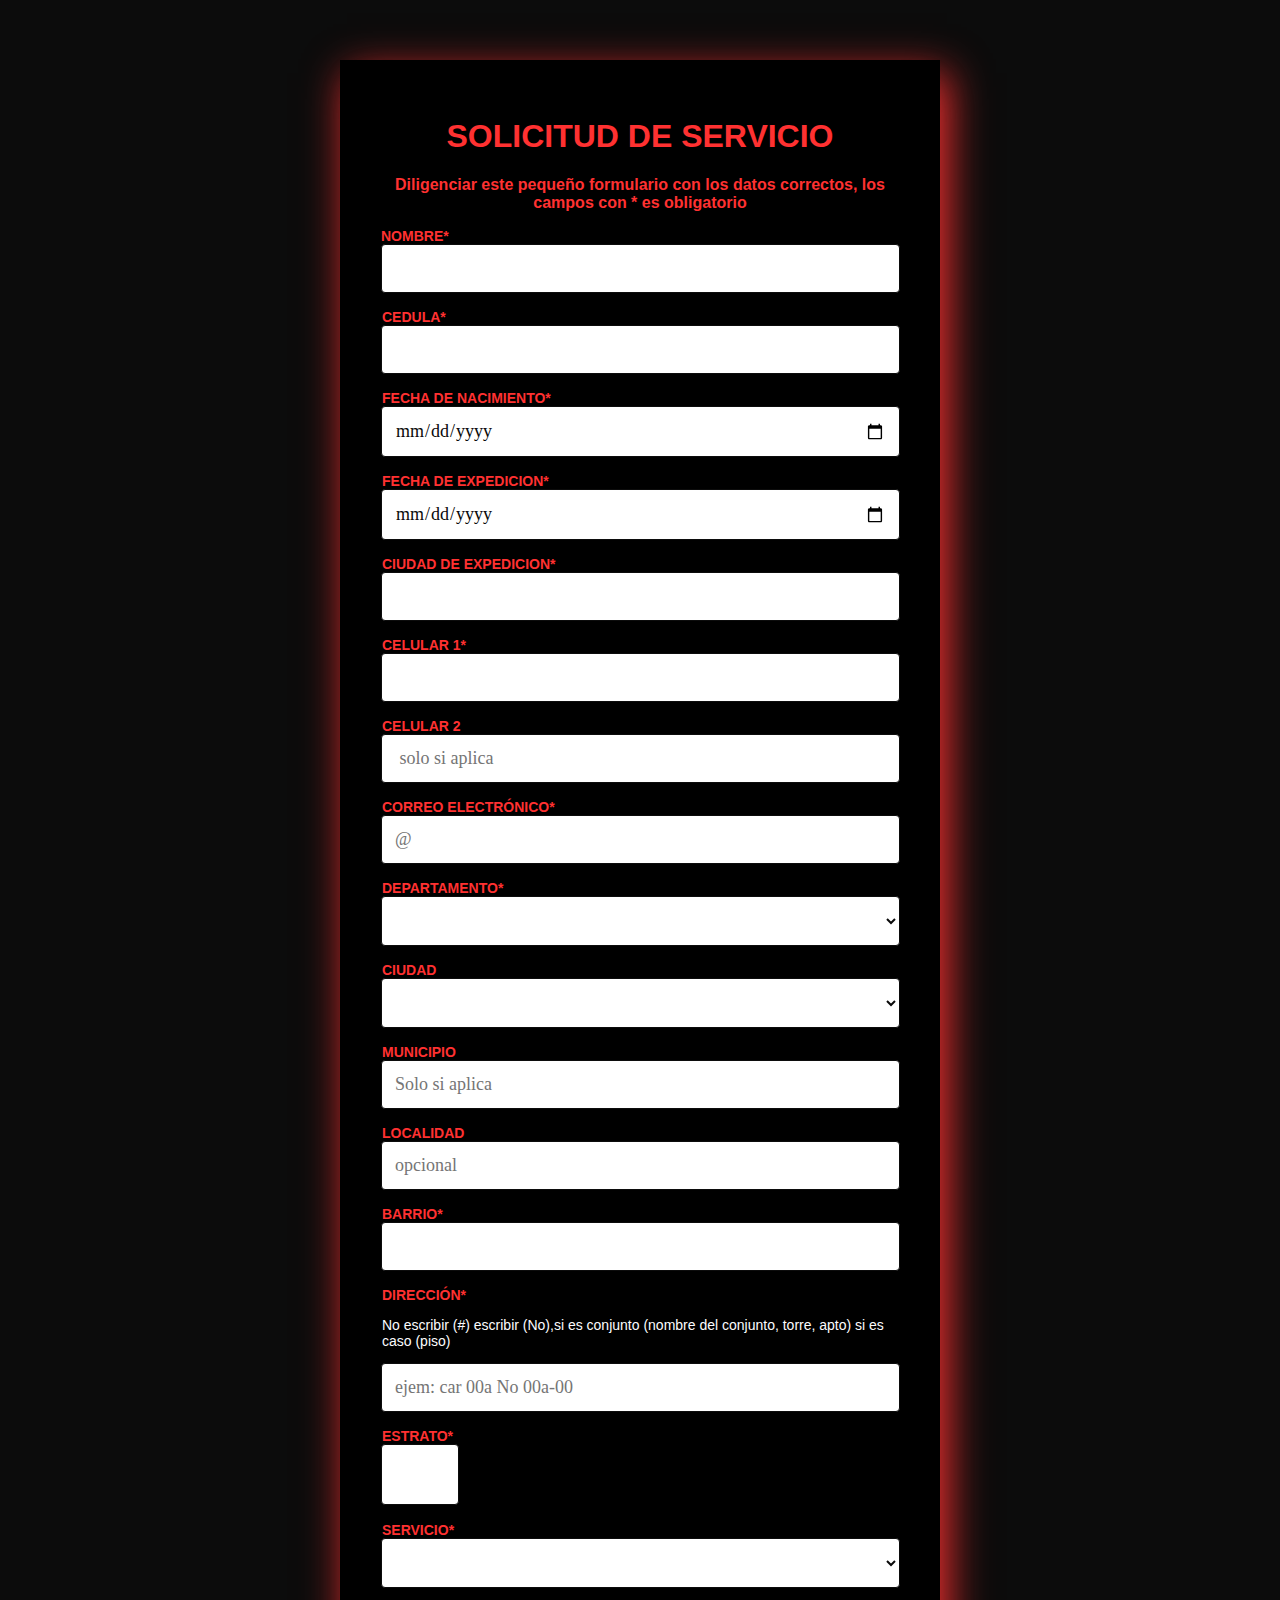
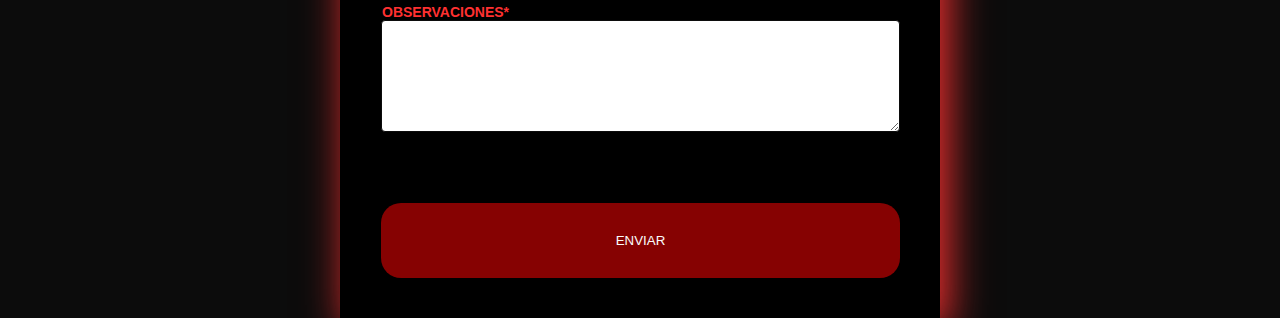
==== index.html @ 37446087 "6" ====
<!DOCTYPE html>
<html lang="es">
  <head>
    <meta charset="UTF-8" />
    <meta name="viewport" content="width=device-width, initial-scale=1.0, maximum-scale=1.0" />
    <meta http-equiv="X-UA-Compatible" content="ie=edge" />
    <title>FORMULARIO</title>
    <script src="https://kit.fontawesome.com/b0e6ca1384.js" crossorigin="anonymous"></script>
    <link rel="stylesheet" href="css/estilos.css" />
    <link rel="stylesheet" href="css/samples.css">
  <link rel="stylesheet" href="css/index.css">

  </head>
  <body>
    <form action="" class="formulario" method="post" enctype="multipart/form-data">
     
     
      <div class="imagen">
        <img src="Stream.png" alt="" width="500px"/>
      </div>
   

    <h1 class="formulario__titulo">SOLICITUD DE SERVICIO</h1>
      <p class="formulario__parrafo">
       <strong> Diligenciar este pequeño formulario con los datos correctos, los campos con * es obligatorio</strong>
      </p>

     
   
      <label for="nombre" class="formulario__label"><strong>NOMBRE*</strong><label>
      <input id="cliente" type="text"  class="formulario__input" required=""/>
      
      <label for="cedula" class="formulario__label"><strong>CEDULA*</strong></label>
      <input id="cedula" type="text" class="formulario__input" required="" placeholder="" maxlength="10"/>

      <label for="fn" class="formulario__label"><strong>FECHA DE NACIMIENTO*</strong></label>
      <input id="fn" type="date" class="formulario__input" required="" placeholder="" maxlength="10"/>

      <label for="fe" class="formulario__label"><strong>FECHA DE EXPEDICION*</strong></label>
      <input id="fe" type="date" class="formulario__input" required="" placeholder="" maxlength="10"/>

      <label for="ce" class="formulario__label"><strong>CIUDAD DE EXPEDICION*</strong></label>
      <input id="ce" type="text" class="formulario__input" required="" placeholder="" maxlength="10"/>

      
      <label for="celularuno" class="formulario__label"><strong>CELULAR 1*</strong></label>
      <input id="celularuno" type="text" class="formulario__input" required="" placeholder="" maxlength="10"/>

      <label for="celulardos" class="formulario__label"><strong>CELULAR 2</strong></label>
      <input id="celulardos" type="text" class="formulario__input" placeholder=" solo si aplica" maxlength="10"/>


      <label for="email" class="formulario__label"><strong>CORREO ELECTRÓNICO*</strong></label>
      <input id="email" type="email"class="formulario__input" required="" placeholder="@"/>

      
      <label for="departaento" class="formulario__label"><strong>DEPARTAMENTO*</strong></label>
      <select id="departamento" name="departamento" class="formulario__input" required="">
        <option value=""></option>
        <option value="Amazonas">Amazonas</option>
        <option value="Antioquia">Antioquia</option>
        <option value="Arauca">Arauca</option>
        <option value="Atlántico">Atlántico</option>
        <option value="Distrito capital">Distrito capital</option>
        <option value="Bolivar">Bolívar</option>
        <option value="Boyacá">Boyacá</option>
        <option value="Caldas">Caldas</option>
        <option value="Caquetá">Caquetá</option>
        <option value="Casanare">Casanare</option>
        <option value="Cauca">Cauca</option>
        <option value="Cesar">Cesar</option>
        <option value="Choco">Chocó</option>
        <option value="Cordoba">Córdoba</option>
        <option value="Cundinamarca">Cundinamarca</option>
        <option value="Guainía">Guainía</option>
        <option value="Guaviare">Guaviare</option>
        <option value="Huila">Huila</option>
        <option value="La_Guajira">La Guajira</option>
        <option value="Magdalena">Magdalena</option>
        <option value="Meta">Meta</option>
        <option value="Nariño">Nariño</option>
        <option value="Norte_Santander">Norte de Santander</option>
        <option value="Putumayo">Putumayo</option>
        <option value="Quindío">Quindío</option>
        <option value="Risaralda">Risaralda</option>
        <option value="Santander">Santander</option>
        <option value="Sucre">Sucre</option>
        <option value="Tolima">Tolima</option>
        <option value="Valle_Cauca">Valle del Cauca</option>
      </select>
   
      <label for="ciudad" class="formulario__label"><strong>CIUDAD</strong></label>
      <select id="ciudad" name="ciudad" class="formulario__input">
        <option value=""></option>
        <option value="Leticia">Leticia</option>
        <option value="Medellin">Medellin</option>
        <option value="Arauca">Arauca</option>
        <option value="Barranquilla">Barranquilla</option>
        <option value="Bogota D.C.">Bogota D.C.</option>
        <option value="Cartagena">Cartagena</option>
        <option value="Tunja">Tunja</option>
        <option value="Manizales">Manizales</option>
        <option value="Florencia">Florencia</option>
        <option value="Yopal">Yopal</option>
        <option value="Popayan">Popayan</option>
        <option value="Valledupar">Valledupar</option>
        <option value="Quibdo">Quibdo</option>
        <option value="Montería">Montería</option>
        <option value="Inirida">Inirida</option>
        <option value="San Jose del Guaviare">San Jose del Guaviare</option>
        <option value="Neiva">Neiva</option>
        <option value="Riohacha">Riohacha</option>
        <option value="Santa Marta">Santa Marta</option>
        <option value="Vilavicencio">Vilavicencio</option>
        <option value="Pasto">Pasto</option>
        <option value="Cucuta">Cucuta</option>
        <option value="Mocoa">Mocoa</option>
        <option value="Armenia">Armenia</option>
        <option value="Pererira">Pererira</option>
        <option value="Bucaramanga">Bucaramanga</option>
        <option value="Sincelejo">Sincelejo</option>
        <option value="Ibague">Ibague</option>
        <option value="Cali">Cali</option>
       
      </select>
      
      <label for="municipio" class="formulario__label"><strong>MUNICIPIO</strong></label>
      <input id="municipio" type="text" class="formulario__input" placeholder="Solo si aplica"/>
     

      <label for="localidad" class="formulario__label"><strong>LOCALIDAD</strong></label>
      <input id="localidad" type="text" class="formulario__input" placeholder="opcional"/>


      <label for="barrio" class="formulario__label"><strong>BARRIO*</strong></label>
      <input id="barrio" type="text" class="formulario__input" required=""/>
      
      <label for="dirección" class="formulario__label"><strong>DIRECCIÓN*</strong><p style="color: rgb(252, 252, 254);">No escribir (#) escribir (No),si es conjunto (nombre del conjunto, torre, apto) si es caso (piso)</p></label>
      <input id="dirección" type="text" class="formulario__input" required="" pattern="[a-zA-Z0-9_.+-#]+" placeholder="ejem: car 00a No 00a-00"/>
 
      <label for="código" class="formulario__label"><strong>ESTRATO*</strong></label>
      <input id="código" type="number" class="caja" required=""/>
      <br>
      <br>
      <label for="servicio" class="formulario__label"><strong>SERVICIO*</strong></label>
      <select id="servicio" name="departamento" class="formulario__input" required="">
        <option value=""></option>
        <option value="📺Tv + 💻 Internet + 📞Telefonia">📺Tv + 💻 Internet + 📞Telefonia ➡️(300Megas $109.900)</option>
        <option value="📺Tv + 💻 Internet + 📞Telefonia">📺Tv + 💻 Internet + 📞Telefonia ➡️(200Megas $99.900)</option>
        <option value="📺Tv + 💻 Internet + 📞Telefonia">📺Tv + 💻 Internet + 📞Telefonia ➡️(150Megas $94.900)</option>
        <option value="💻Internet + 📞Telefonia">💻Internet + 📞Telefonia ➡️(300Megas $84.900)</option>
        
      </select>
      
      <label for="observaciones" class="formulario__label"><strong>OBSERVACIONES*</strong></label>
      <textarea class="formulario__input" name="textoArea" id="observaciones" cols="95" rows="4"></textarea>
      <div class="div_centrado borde fondo_deg" required="">
  
      <div id="respuesta"></div>
      <button data-swal-toast-template="#my-template" id="submit" class="formulario__submit" onclick="return validar(); call()" alert(TU PEDIDO HA SIDO ENVIADO)> ENVIAR</button>

      
    </form>
    <script src="https://cdn.jsdelivr.net/npm/sweetalert2@11"></script>
    <script src="js/sweeAlert.js"></script>
    <script src="js/form.js"></script>
    
  </body>
</html>
---- css/estilos.css ----
* {
  box-sizing: border-box;
}
body {
  margin: auto;
  font-family: sans-serif;
  background:#0c0c0c;
  background-size: 90vw 90vh;
  background-attachment: fixed;
  display: flex;

}
.formulario {
  width: 600px;
  max-width: 800px;
  margin: auto;
  margin-top: 60px;
  padding: 40px;
  box-shadow: 0 0 20px 1px rgb(243, 240, 240);
  position: relative;
  background: black;
  box-shadow: 7px 13px 40px #ff3131;
}

.imgLogo {
  width: 50px;
  height: 50px;
  border-radius: 100px;
  display: block;
  margin: auto;
  margin-top: 1em;
  margin-bottom: 1em;
  background: black;
  /*border: 1px solid rgba(109, 86, 10, 0.7);*/
}

.formulario__titulo,
.formulario__subtitulo,
.formulario__parrafo {
  text-align: center;
  margin-top: 0;
}
.formulario__titulo,
.formulario__subtitulo {
  color: #ff3131;
}
.formulario__parrafo {
  color: #ff3131;
}
.formulario__input,
.formulario__label {
  display: block;
  width: 100%;
  font-size: 1, 3em;
  color: rgb(10, 10, 10);

}
.formulario__input {
  width: 100%;
  background: white;
  padding: 13px;
  border-radius: 4px;
  margin-bottom: 16px;
  border: 1px solid #0c0c0c;
  font-family: 'calibri';
  font-size: 18px;
  padding-left: auto;
  
}
.formulario__input:focus {
  /*outline: 1px solid rgba(0,0,0,0.7);*/
  outline: none;
  box-shadow: 0px 0px 2px rgba(241, 239, 239, 0.7);
}
/*.formulario__input:focus + .formulario__label{
    margin-top: -120px;
}*/
.formulario__label {
  padding-left: 1px;
  /*position: absolute;*/
  /*margin-top: -78px;*/
  /*z-index: -20;*/
  color:  #ff3131;
  /*transition: all 0.2s;*/
  margin: 0;
  font-size: 14px;
}
.formulario__submit {
  background:   #860202;
  color: rgb(250, 250, 250);
  padding: 30px 20px;
  cursor: pointer;
  border: none;
  border-radius: 20px;
  display: block;
  width: 100%;
  font-size: 1, 3em;
  text-decoration: none;
  overflow: hidden;
  transition: 0.2s;
}
.formulario__submit:hover{
  background: #500101;
  box-shadow: 0 0 10px  #f52d2d, 0 0 40px  #f52d2d,0 0 80px   #f52d2d;
}

/*Centrar los campos del formulario (Los input y el boton de Enviar al WhatsApp, que tambien es un input)*/

.formulario__input,
.formulario__submit {
  margin-left: auto;
  margin-right: auto;
}

/*.fijar {
    margin-top: -120px;
} */

/* respuesta del formulario */
#respuesta {
  width: 100%;
  height: 50px;
  margin: 5px;
  padding: 5px;
}
#respuesta.fail {
  color: rgb(60, 0, 255);
}
#respuesta.send {
  color: rgb(64, 0, 128);
}
.formulario__label .observaciones {
  width: 100%;
    background: white;
    padding: 10px;
    border-radius: 4px;
    margin-bottom: 16px;
    border: 1px solid #24303c;
    font-family: 'calibri';
    font-size: 18px;

} 
.h1 {
  color: #8f0404;
}
.caja{
  width: 15%;
  background: white;
  padding: 19px;
  border-radius: 4px;
  margin-bottom: 1px;
  border: 1px solid #0c0c0c;
  font-family: 'calibri';
  font-size: 18px;
  padding-left: auto;
  color: black;
}
@media only screen and (max-width: 600px) {
  .container {
      width: 100%;
	} 
}
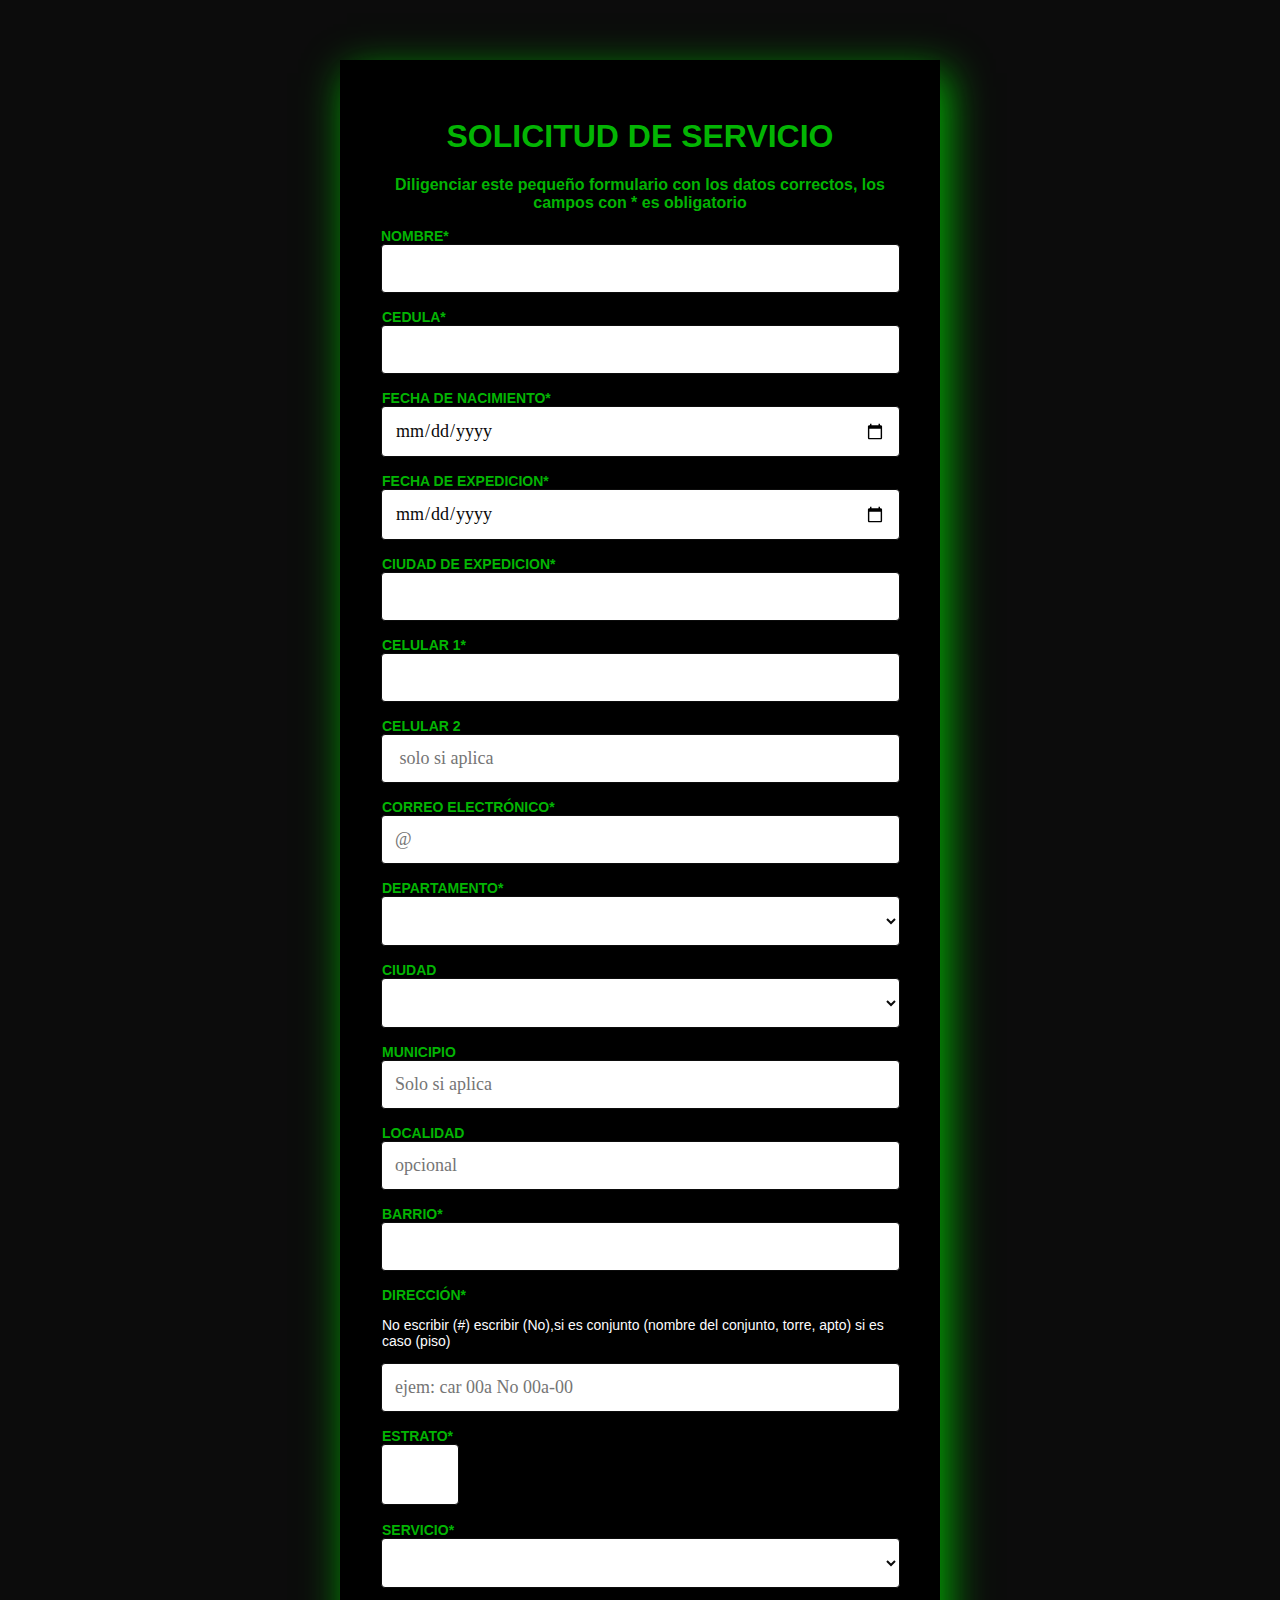
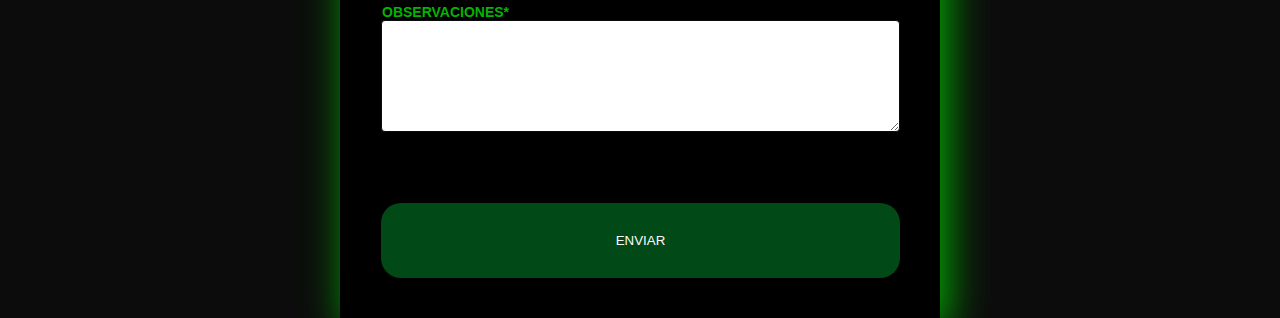
==== commit cc66fb90: "1" ====
--- a/index.html
+++ b/index.html
@@ -144,12 +144,65 @@
       <br>
       <label for="servicio" class="formulario__label"><strong>SERVICIO*</strong></label>
       <select id="servicio" name="departamento" class="formulario__input" required="">
+
         <option value=""></option>
-        <option value="📺Tv + 💻 Internet + 📞Telefonia">📺Tv + 💻 Internet + 📞Telefonia ➡️(300Megas $109.900)</option>
-        <option value="📺Tv + 💻 Internet + 📞Telefonia">📺Tv + 💻 Internet + 📞Telefonia ➡️(200Megas $99.900)</option>
-        <option value="📺Tv + 💻 Internet + 📞Telefonia">📺Tv + 💻 Internet + 📞Telefonia ➡️(150Megas $94.900)</option>
-        <option value="💻Internet + 📞Telefonia">💻Internet + 📞Telefonia ➡️(300Megas $84.900)</option>
-        
+        <!-- estrato 1y2 -->
+        <option value="estrato 1y2" style="background-color: rgb(2, 131, 34); color: white; text-align: center;" >ESTRATO 1Y2</option>
+        <option value="📺Tv + 💻 Internet + 📞Telefonia ➡️(500 Megas + 100 con Movistar total $108.792)  Disney + Star ">📺Tv + 💻 Internet + 📞Telefonia ➡️(500 Megas + 100 con Movistar total $108.792)  Disney + Star </option>
+        <option value="📺Tv + 💻 Internet + 📞Telefonia ➡️(700 Megas + 100 con Movistar total Disney + Starplus o win $135.992)">📺Tv + 💻 Internet + 📞Telefonia ➡️(700 Megas + 100 con Movistar total Disney + Starplus o win $135.992)</option>
+        <option value="📺Tv + 💻 Internet + 📞Telefonia ➡️(900 Megas Disney + Star  $308.792">📺Tv + 💻 Internet + 📞Telefonia ➡️(900 Megas Disney + Star $308.792)</option>
+
+        <option value="💻Internet + 📞Telefonia (500 Megas + 100 con Movistar total Disney + Star $79.192)">💻Internet + 📞Telefonia ➡️(500 Megas + 100 con Movistar total Disney + Star $79.192)</option>
+        <option value="💻Internet + 📞Telefonia ➡️(700 Megas + 100 con Movistar total Disney + Starplus o win $96.782)">💻 Internet + 📞Telefonia ➡️(700 Megas + 100 con Movistar total Disney + Starplus o win $96.792)</option>
+        <option value="💻Internet + 📞Telefonia ➡️(900 MegasDisney + Star $207.192)">💻 Internet + 📞Telefonia ➡️(900 MegasDisney + Star $207.192)</option>
+
+        <option value="💻Internet ➡️ (500 Megas + 100 con Movistar total Disney + Star $447.995)">💻 Internet ➡️ (500 Megas + 100 con Movistar total Disney + Star $47.995)</option>
+        <option value="💻Internet ➡️ (700 Megas + 100 con Movistar total Disney + Starplus o win $58.995)">💻 Internet ➡️ (700 Megas + 100 con Movistar total Disney + Starplus o win $58.995)</option>
+        <option value="💻Internet ➡️ (900 Megas $164.493)">💻 Internet ➡️ (900 Megas $164.493)</option>
+
+        <option value="💻Internet Digital ➡️ (500 Megas + 100 con Movistar total Disney + Star $86.392)">💻Internet Digital ➡️ (500 Megas + 100 con Movistar total Disney + Star $86.392)</option>
+        <option value="💻Internet Digital ➡️ (700 Megas + 100 con Movistar total Disney + Starplus o win $103.992)">💻Internet Digital ➡️ (700 Megas + 100 con Movistar total Disney + Starplus o win $103.992)</option>
+
+        <option value="🖥️ Internet+ 📞Telefonía Digital ➡️ (500 Megas + 100 con Movistar total Disney + Star $93.592)">🖥️ Internet+ 📞Telefonía Digital ➡️ (500 Megas + 100 con Movistar total Disney + Star $93.592)</option>
+        <option value="🖥️ Internet+ 📞Telefonía Digital ➡️ (700 Megas + 100 con Movistar total Disney + Starplus o win $111.192)">🖥️ Internet+ 📞Telefonía Digital ➡️ (700 Megas + 100 con Movistar total Disney + Starplus o win $111.192)</option>
+        
+        
+        <!-- estrato 3 al 6 -->
+       
+
+        <option value="estrato 3 al 6" style="background-color: rgb(2, 131, 34); color: white; text-align: center;">ESTRATO 3 al 6</option>
+        <option value="📺Tv + 💻 Internet + 📞Telefonia ➡️(500 Megas + 100 con Movistar total 
+        Disney + Star $135.990)">📺Tv + 💻 Internet + 📞Telefonia ➡️(500 Megas + 100 con Movistar total 
+        Disney + Star $135.990)</option>
+        <option value="📺Tv + 💻 Internet + 📞Telefonia (900 Megas 
+        Disney + Star  $385.990">📺Tv + 💻 Internet + 📞Telefonia ➡️(900 Megas 
+        Disney + Star $385.990)</option>
+        <option value="📺Tv + 💻 Internet + 📞Telefonia ➡️(900 Megas 
+        Disney + Star  $385.990">📺Tv + 💻 Internet + 📞Telefonia ➡️(900 Megas 
+        Disney + Star $385.990)</option>
+
+        
+        <option value="💻Internet + 📞Telefonia➡️(500 Megas + 100 con Movistar total 
+        Disney + Star  $49.495)">💻Internet + 📞Telefonia ➡️ (500 Megas + 100 con Movistar total 
+        Disney + Star  $49.495) </option>
+        <option value="💻Internet + 📞Telefonia ➡️ (700 Megas + 100 con Movistar total 
+        Disney + Starplus o win $60.495)">💻Internet + 📞Telefonia ➡️ (700 Megas + 100 con Movistar total 
+        Disney + Starplus o win $60.495) </option>
+        <option value="💻Internet + 📞Telefonia ➡️ (900 Megas
+        Disney + Star  $129.495)">💻Internet + 📞Telefonia ➡️ (900 Megas
+        Disney + Star  $129.495) </option>
+
+        <option value="💻Internet ➡️ (500 Megas + 100 con Movistar total Disney + Star $47.995)">💻 Internet ➡️ (500 Megas + 100 con Movistar total Disney + Star $47.995)</option>
+        <option value="💻Internet ➡️ (700 Megas + 100 con Movistar total 
+        Disney + Starplus o win $58.995)">💻 Internet ➡️ (700 Megas + 100 con Movistar total 
+        Disney + Starplus o win $58.995)</option>
+        <option value="💻Internet ➡️ (900 Megas $164.495)">💻 Internet ➡️ (900 Megas $164.495)</option>
+
+        <option value="💻Internet Digital ➡️ (500 Megas + 100 con Movistar total Disney + Star  $53.995)">💻Internet Digital ➡️ (500 Megas + 100 con Movistar total Disney + Star $53.995)</option>
+        <option value="💻Internet Digital ➡️ (700 Megas + 100 con Movistar total Disney + Starplus o win $64.995)">💻Internet Digital ➡️ (700 Megas + 100 con Movistar total Disney + Starplus o win $64.995)</option>
+        
+        <option value="🖥️ Internet+ 📞Telefonía Digital ➡️ (500 Megas + 100 con Movistar total Disney + Star $58.495)">🖥️ Internet+ 📞Telefonía Digital ➡️ (500 Megas + 100 con Movistar total Disney + Star $58.495)</option>
+        <option value="🖥️ Internet+ 📞Telefonía Digital ➡️ (700 Megas + 100 con Movistar total Disney + Starplus o win $69.495)">🖥️ Internet+ 📞Telefonía Digital ➡️ (700 Megas + 100 con Movistar total Disney + Starplus o win $69.495)</option>
       </select>
       
       <label for="observaciones" class="formulario__label"><strong>OBSERVACIONES*</strong></label>
--- a/css/estilos.css
+++ b/css/estilos.css
@@ -19,7 +19,7 @@
   box-shadow: 0 0 20px 1px rgb(243, 240, 240);
   position: relative;
   background: black;
-  box-shadow: 7px 13px 40px #ff3131;
+  box-shadow: 7px 13px 40px #03b403;
 }
 
 .imgLogo {
@@ -42,10 +42,10 @@
 }
 .formulario__titulo,
 .formulario__subtitulo {
-  color: #ff3131;
+  color: #03b403;
 }
 .formulario__parrafo {
-  color: #ff3131;
+  color: #03b403;
 }
 .formulario__input,
 .formulario__label {
@@ -80,13 +80,13 @@
   /*position: absolute;*/
   /*margin-top: -78px;*/
   /*z-index: -20;*/
-  color:  #ff3131;
+  color:  #03b403;
   /*transition: all 0.2s;*/
   margin: 0;
   font-size: 14px;
 }
 .formulario__submit {
-  background:   #860202;
+  background:   #014917;
   color: rgb(250, 250, 250);
   padding: 30px 20px;
   cursor: pointer;
@@ -100,8 +100,8 @@
   transition: 0.2s;
 }
 .formulario__submit:hover{
-  background: #500101;
-  box-shadow: 0 0 10px  #f52d2d, 0 0 40px  #f52d2d,0 0 80px   #f52d2d;
+  background: #003317;
+  box-shadow: 0 0 10px  #47f59e, 0 0 40px  #47f59e,0 0 80px   #47f59e;
 }
 
 /*Centrar los campos del formulario (Los input y el boton de Enviar al WhatsApp, que tambien es un input)*/
